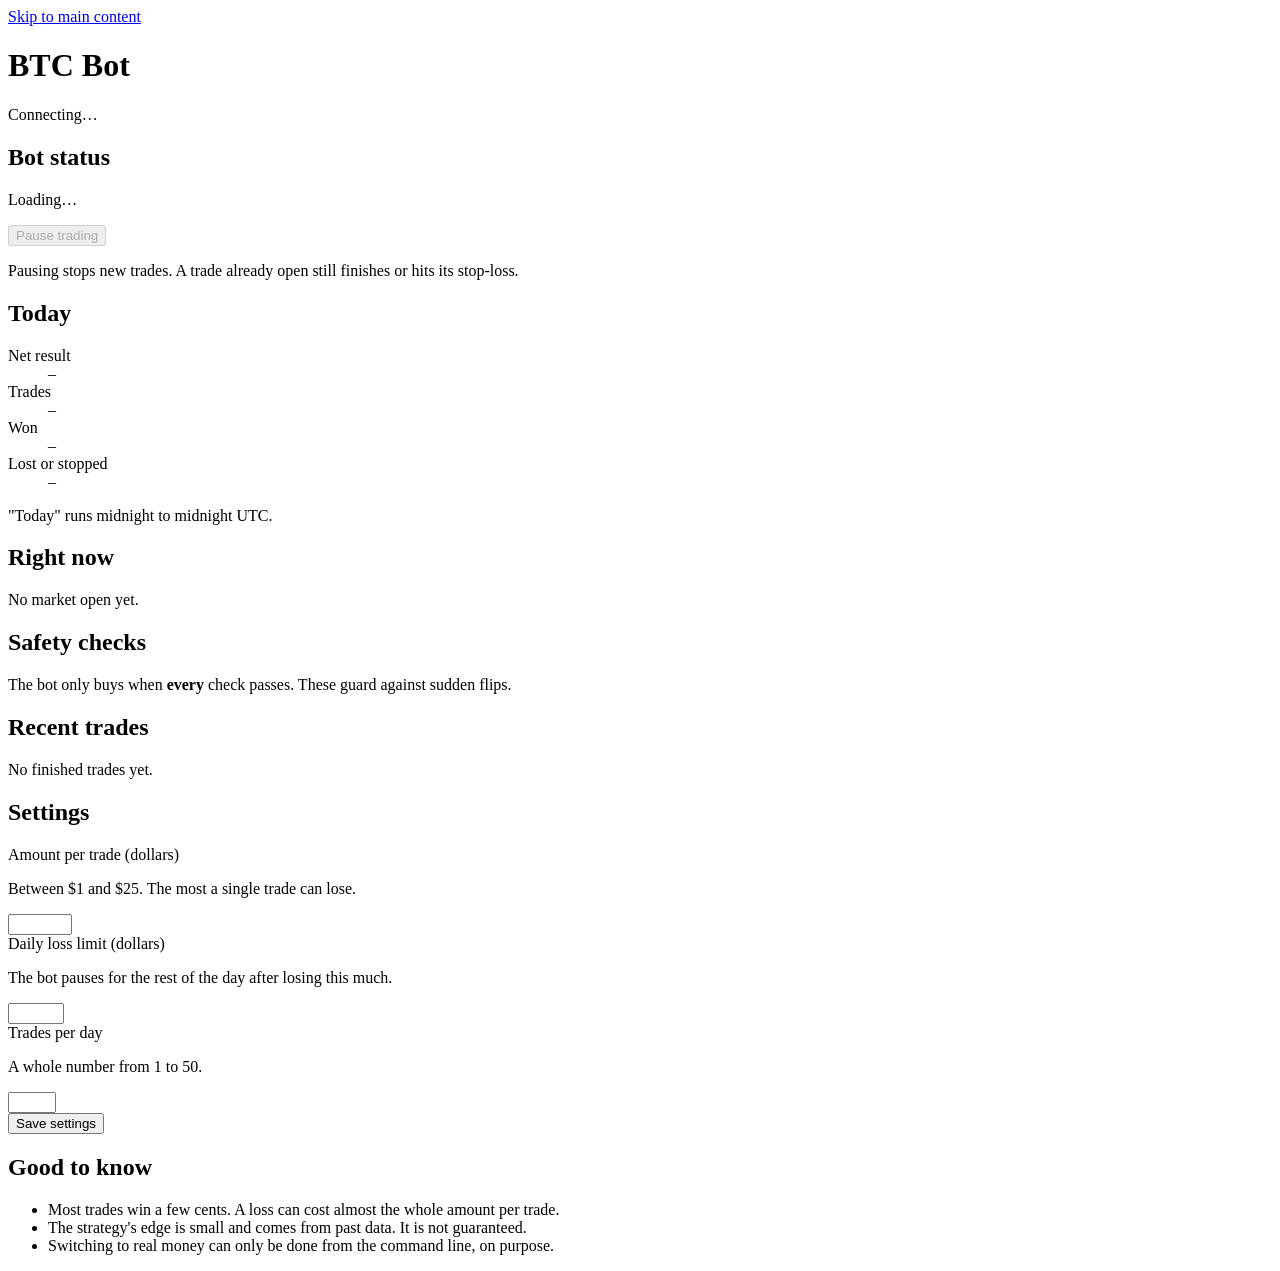
==== kalshi/ui/index.html @ 970695e8 "Add accessible local dashboard for the Kalshi bot - dashboard.py: stdlib server on 127.0.0.1 with st" ====
<!doctype html>
<html lang="en">
<head>
  <meta charset="utf-8">
  <meta name="viewport" content="width=device-width, initial-scale=1">
  <title>BTC Bot Dashboard</title>
  <meta name="color-scheme" content="light dark">
  <link rel="stylesheet" href="/style.css">
  <script src="/app.js" defer></script>
</head>
<body>
  <a class="skip-link" href="#main">Skip to main content</a>

  <header class="site-header">
    <div class="wrap header-row">
      <h1>BTC Bot</h1>
      <p id="mode-badge" class="badge" data-mode="unknown">Connecting…</p>
    </div>
  </header>

  <!-- Screen readers hear important changes here (status changes, new trades, saves). -->
  <div id="announcer" class="visually-hidden" role="status" aria-live="polite" aria-atomic="true"></div>

  <main id="main" class="wrap" tabindex="-1">

    <section class="card status-card" aria-labelledby="status-heading">
      <h2 id="status-heading" class="visually-hidden">Bot status</h2>
      <div class="status-row">
        <span id="status-icon" class="status-icon" aria-hidden="true"></span>
        <div class="status-text">
          <p id="status-title" class="status-title">Loading…</p>
          <p id="status-detail" class="muted"></p>
        </div>
      </div>
      <div class="actions">
        <button id="toggle-btn" type="button" class="btn btn-primary" disabled>Pause trading</button>
        <p id="toggle-help" class="muted small">Pausing stops new trades. A trade already open still finishes or hits its stop-loss.</p>
      </div>
      <p id="updated" class="muted small"></p>
    </section>

    <section class="card" aria-labelledby="today-heading">
      <h2 id="today-heading">Today</h2>
      <dl class="stats">
        <div class="stat"><dt>Net result</dt><dd id="stat-pnl">–</dd></div>
        <div class="stat"><dt>Trades</dt><dd id="stat-trades">–</dd></div>
        <div class="stat"><dt>Won</dt><dd id="stat-wins">–</dd></div>
        <div class="stat"><dt>Lost or stopped</dt><dd id="stat-losses">–</dd></div>
      </dl>
      <p class="muted small">"Today" runs midnight to midnight UTC.</p>
    </section>

    <section class="card" aria-labelledby="market-heading">
      <h2 id="market-heading">Right now</h2>
      <div id="market-empty" class="muted">No market open yet.</div>
      <div id="market" hidden>
        <p class="market-title"><span id="mkt-title"></span></p>
        <dl class="stats">
          <div class="stat"><dt>Price to beat</dt><dd id="mkt-strike">–</dd></div>
          <div class="stat"><dt>Up (YES) costs</dt><dd id="mkt-yes">–</dd></div>
          <div class="stat"><dt>Down (NO) costs</dt><dd id="mkt-no">–</dd></div>
          <div class="stat"><dt>Time left</dt><dd id="mkt-left">–</dd></div>
        </dl>
        <p class="muted small">Up wins if BTC ends at or above the price to beat. Down wins if it ends below. Each winning contract pays $1.</p>
        <label for="mkt-progress" class="small">Progress through this 15-minute window</label>
        <progress id="mkt-progress" max="15" value="0"></progress>
      </div>
    </section>

    <section class="card" aria-labelledby="checks-heading">
      <h2 id="checks-heading">Safety checks</h2>
      <p class="muted">The bot only buys when <strong>every</strong> check passes. These guard against sudden flips.</p>
      <p id="checks-note"></p>
      <ul id="checks" class="checks"></ul>
    </section>

    <section class="card" aria-labelledby="trades-heading">
      <h2 id="trades-heading">Recent trades</h2>
      <p id="trades-empty" class="muted">No finished trades yet.</p>
      <div class="table-scroll" tabindex="0" role="region" aria-label="Trades table (scrolls sideways on small screens)" hidden id="trades-wrap">
        <table>
          <caption class="visually-hidden">Most recent finished trades, newest first</caption>
          <thead>
            <tr>
              <th scope="col">Time</th>
              <th scope="col">Bet</th>
              <th scope="col" class="num">Contracts</th>
              <th scope="col" class="num">Paid each</th>
              <th scope="col">Result</th>
              <th scope="col" class="num">Profit or loss</th>
            </tr>
          </thead>
          <tbody id="trades"></tbody>
        </table>
      </div>
    </section>

    <section class="card" aria-labelledby="settings-heading">
      <h2 id="settings-heading">Settings</h2>
      <form id="settings-form" novalidate>
        <div id="form-errors" class="error-summary" tabindex="-1" hidden>
          <h3>Please fix these:</h3>
          <ul id="form-error-list"></ul>
        </div>

        <div class="field">
          <label for="stake">Amount per trade (dollars)</label>
          <p id="stake-hint" class="hint">Between $1 and $25. The most a single trade can lose.</p>
          <input id="stake" name="stake" type="number" inputmode="decimal" min="1" max="25" step="0.5"
                 aria-describedby="stake-hint stake-error" required>
          <p id="stake-error" class="field-error" hidden></p>
        </div>

        <div class="field">
          <label for="max_daily_loss">Daily loss limit (dollars)</label>
          <p id="max_daily_loss-hint" class="hint">The bot pauses for the rest of the day after losing this much.</p>
          <input id="max_daily_loss" name="max_daily_loss" type="number" inputmode="decimal" min="1" max="100" step="1"
                 aria-describedby="max_daily_loss-hint max_daily_loss-error" required>
          <p id="max_daily_loss-error" class="field-error" hidden></p>
        </div>

        <div class="field">
          <label for="max_trades">Trades per day</label>
          <p id="max_trades-hint" class="hint">A whole number from 1 to 50.</p>
          <input id="max_trades" name="max_trades" type="number" inputmode="numeric" min="1" max="50" step="1"
                 aria-describedby="max_trades-hint max_trades-error" required>
          <p id="max_trades-error" class="field-error" hidden></p>
        </div>

        <button type="submit" class="btn">Save settings</button>
        <p id="save-msg" class="small" aria-live="off"></p>
      </form>
    </section>

    <section class="card note" aria-labelledby="risk-heading">
      <h2 id="risk-heading">Good to know</h2>
      <ul>
        <li>Most trades win a few cents. A loss can cost almost the whole amount per trade.</li>
        <li>The strategy's edge is small and comes from past data. It is not guaranteed.</li>
        <li>Switching to real money can only be done from the command line, on purpose.</li>
      </ul>
    </section>
  </main>
</body>
</html>
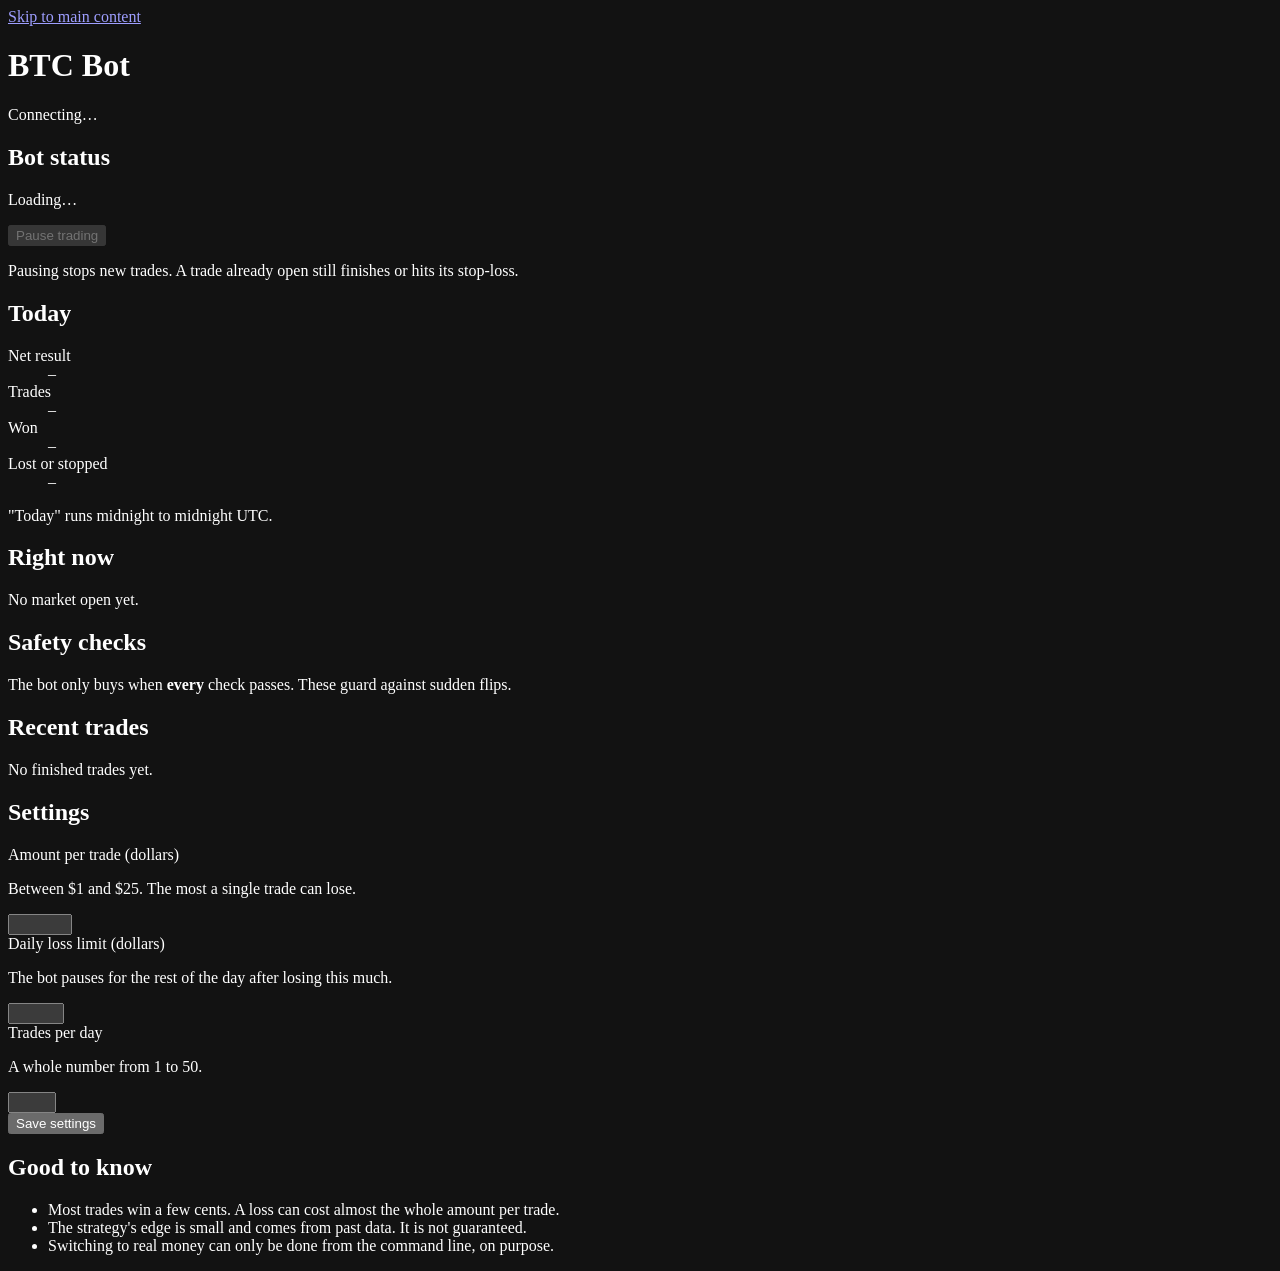
==== commit 0b8e7390: "Make the bot dashboard dark-themed Co-Authored-By: Claude Opus 5.5 <noreply@anthropic.com> Claude-Se" ====
--- a/kalshi/ui/index.html
+++ b/kalshi/ui/index.html
@@ -4,7 +4,8 @@
   <meta charset="utf-8">
   <meta name="viewport" content="width=device-width, initial-scale=1">
   <title>BTC Bot Dashboard</title>
-  <meta name="color-scheme" content="light dark">
+  <meta name="color-scheme" content="dark">
+  <meta name="theme-color" content="#111318">
   <link rel="stylesheet" href="/style.css">
   <script src="/app.js" defer></script>
 </head>
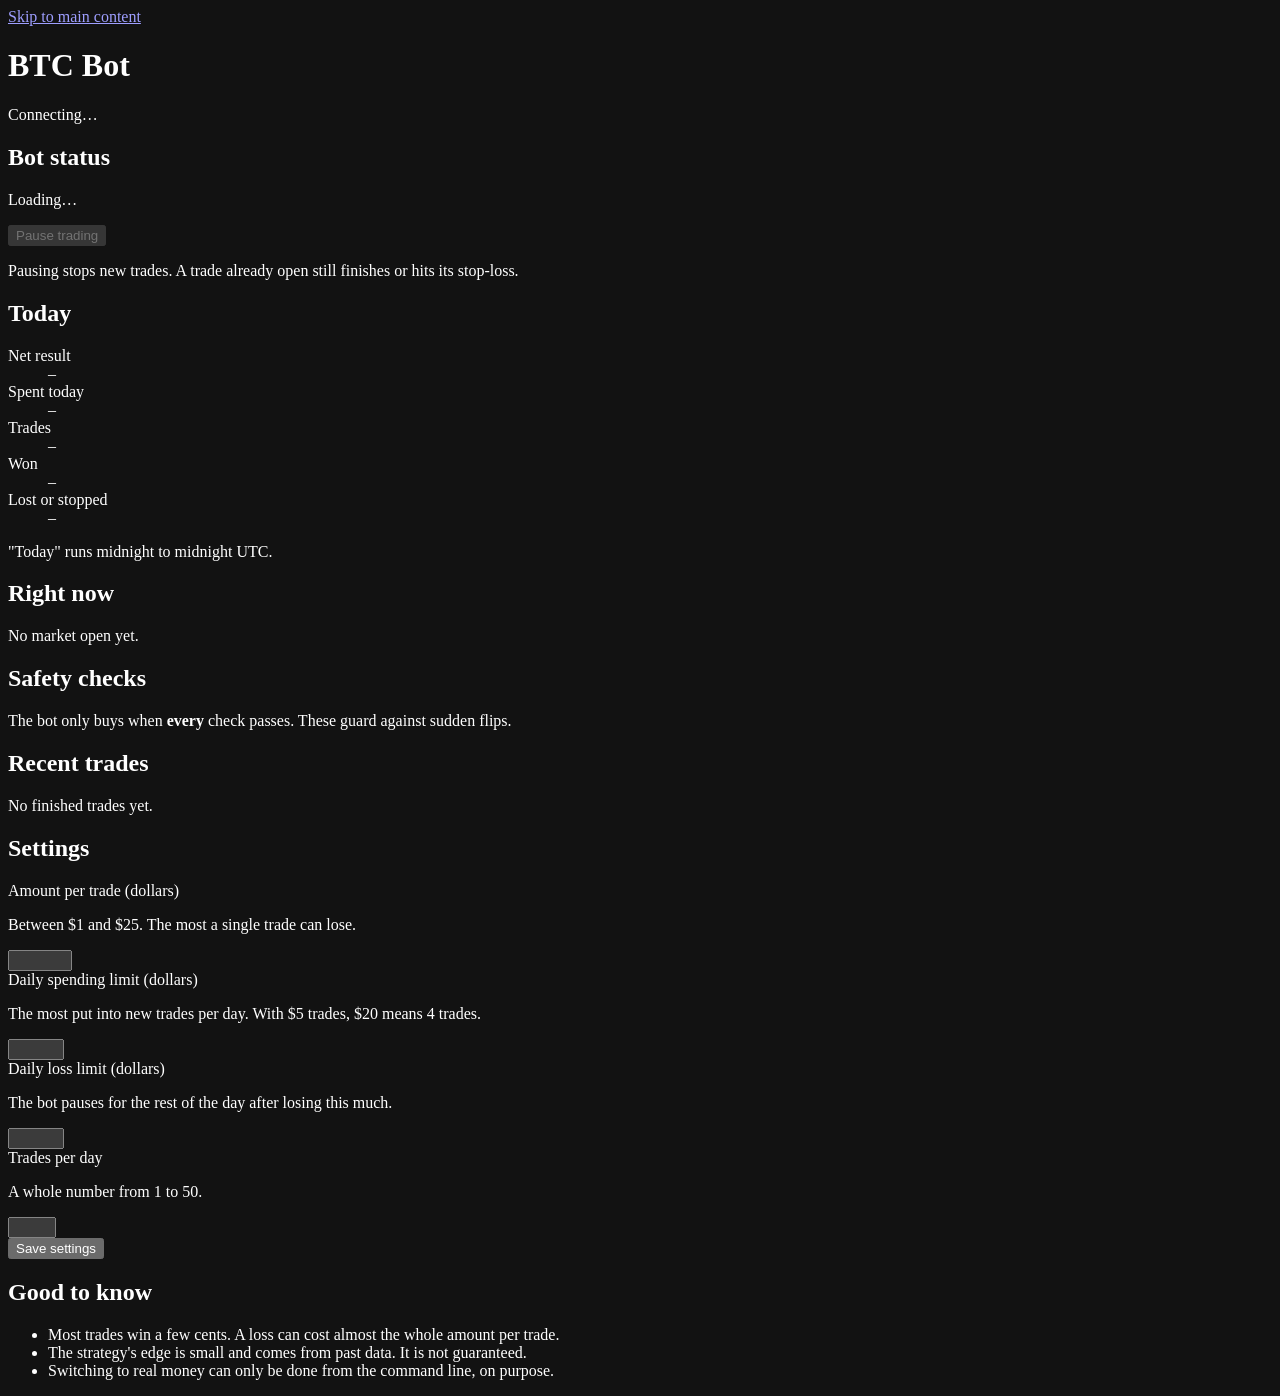
==== commit e762d85e: "Add a $20 daily spending limit to the bot and dashboard The bot stops opening trades once the money " ====
--- a/kalshi/ui/index.html
+++ b/kalshi/ui/index.html
@@ -44,6 +44,7 @@
       <h2 id="today-heading">Today</h2>
       <dl class="stats">
         <div class="stat"><dt>Net result</dt><dd id="stat-pnl">–</dd></div>
+        <div class="stat"><dt>Spent today</dt><dd id="stat-spent">–</dd></div>
         <div class="stat"><dt>Trades</dt><dd id="stat-trades">–</dd></div>
         <div class="stat"><dt>Won</dt><dd id="stat-wins">–</dd></div>
         <div class="stat"><dt>Lost or stopped</dt><dd id="stat-losses">–</dd></div>
@@ -113,6 +114,14 @@
         </div>
 
         <div class="field">
+          <label for="max_daily_spend">Daily spending limit (dollars)</label>
+          <p id="max_daily_spend-hint" class="hint">The most put into new trades per day. With $5 trades, $20 means 4 trades.</p>
+          <input id="max_daily_spend" name="max_daily_spend" type="number" inputmode="decimal" min="1" max="500" step="1"
+                 aria-describedby="max_daily_spend-hint max_daily_spend-error" required>
+          <p id="max_daily_spend-error" class="field-error" hidden></p>
+        </div>
+
+        <div class="field">
           <label for="max_daily_loss">Daily loss limit (dollars)</label>
           <p id="max_daily_loss-hint" class="hint">The bot pauses for the rest of the day after losing this much.</p>
           <input id="max_daily_loss" name="max_daily_loss" type="number" inputmode="decimal" min="1" max="100" step="1"
